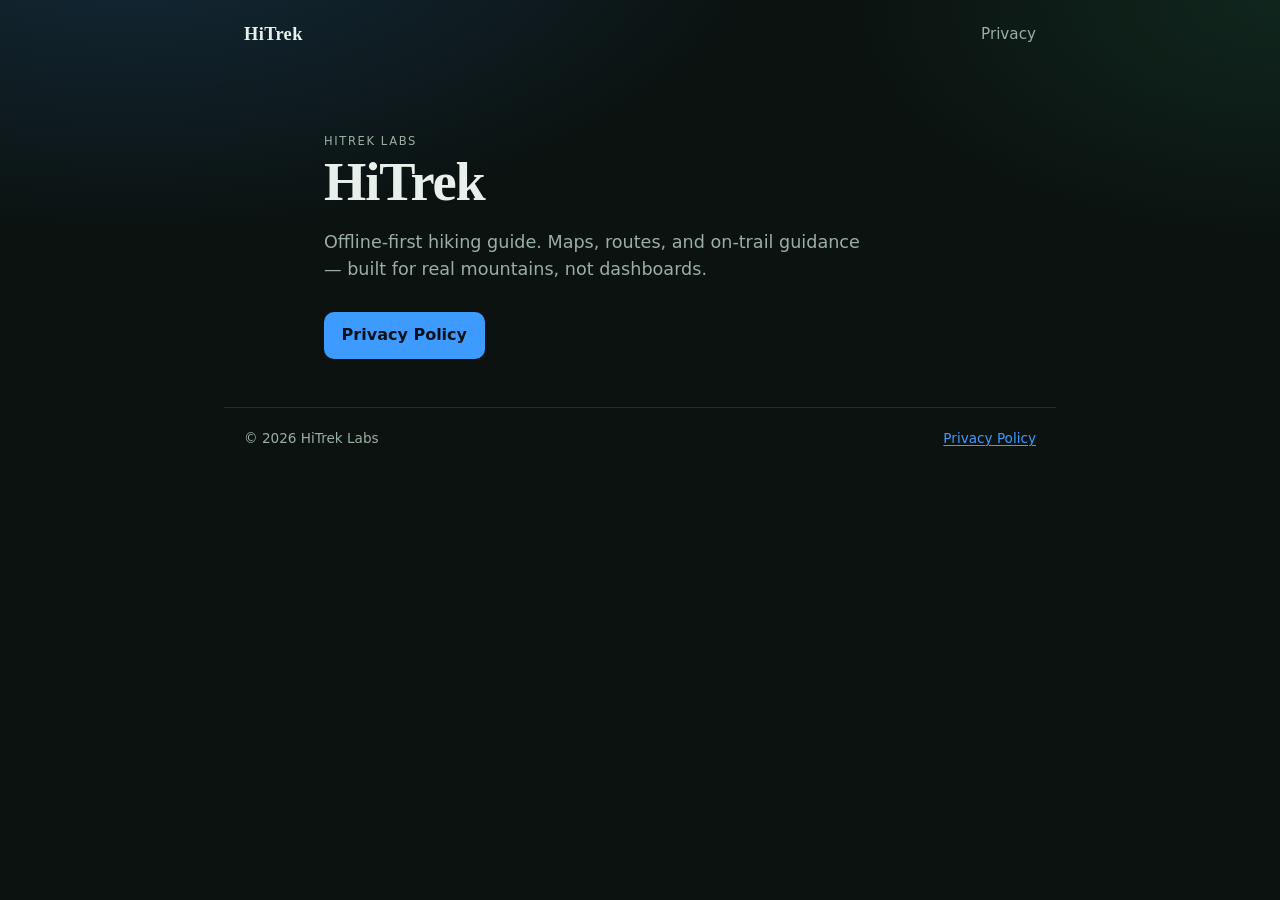
==== index.html @ 93155e86 "Add HiTrek privacy policy site for App Store / GDPR." ====
<!DOCTYPE html>
<html lang="en">
  <head>
    <meta charset="utf-8" />
    <meta name="viewport" content="width=device-width, initial-scale=1" />
    <title>HiTrek</title>
    <meta
      name="description"
      content="HiTrek — offline-first hiking guide. Privacy policy for the App Store."
    />
    <link rel="stylesheet" href="/styles.css" />
  </head>
  <body>
    <header class="site-header">
      <a class="brand" href="/">HiTrek</a>
      <nav>
        <a href="/privacy/">Privacy</a>
      </nav>
    </header>

    <main class="hero">
      <p class="eyebrow">HiTrek Labs</p>
      <h1>HiTrek</h1>
      <p class="lede">
        Offline-first hiking guide. Maps, routes, and on-trail guidance —
        built for real mountains, not dashboards.
      </p>
      <p class="cta-row">
        <a class="btn" href="/privacy/">Privacy Policy</a>
      </p>
    </main>

    <footer class="site-footer">
      <span>© <span id="year"></span> HiTrek Labs</span>
      <a href="/privacy/">Privacy Policy</a>
    </footer>
    <script>
      document.getElementById("year").textContent = String(new Date().getFullYear());
    </script>
  </body>
</html>
---- styles.css ----
:root {
  --bg: #0b1210;
  --bg-elev: #121c18;
  --text: #e8f0eb;
  --muted: #9aafa3;
  --accent: #3d9bff;
  --line: rgba(232, 240, 235, 0.12);
  --max: 42rem;
  --sans: "Iowan Old Style", "Palatino Linotype", Palatino, "Book Antiqua", Georgia, serif;
  --ui: ui-sans-serif, system-ui, -apple-system, "Segoe UI", sans-serif;
}

* {
  box-sizing: border-box;
}

html {
  color-scheme: dark;
}

body {
  margin: 0;
  min-height: 100vh;
  font-family: var(--ui);
  background:
    radial-gradient(1200px 600px at 10% -10%, rgba(61, 155, 255, 0.18), transparent 55%),
    radial-gradient(900px 500px at 100% 0%, rgba(46, 160, 110, 0.14), transparent 50%),
    var(--bg);
  color: var(--text);
  line-height: 1.55;
}

a {
  color: var(--accent);
  text-decoration-thickness: 1px;
  text-underline-offset: 0.15em;
}

a:hover {
  color: #7ab8ff;
}

.site-header,
.site-footer {
  display: flex;
  align-items: center;
  justify-content: space-between;
  gap: 1rem;
  max-width: 52rem;
  margin: 0 auto;
  padding: 1.25rem 1.25rem;
}

.brand {
  font-family: var(--sans);
  font-weight: 700;
  font-size: 1.15rem;
  color: var(--text);
  text-decoration: none;
  letter-spacing: 0.02em;
}

.site-header nav a {
  color: var(--muted);
  text-decoration: none;
  font-size: 0.95rem;
}

.site-header nav a[aria-current="page"],
.site-header nav a:hover {
  color: var(--text);
}

.site-footer {
  border-top: 1px solid var(--line);
  color: var(--muted);
  font-size: 0.85rem;
  margin-top: 3rem;
}

.hero {
  max-width: var(--max);
  margin: 4rem auto 2rem;
  padding: 0 1.25rem;
}

.hero h1 {
  font-family: var(--sans);
  font-size: clamp(2.4rem, 6vw, 3.4rem);
  line-height: 1.05;
  margin: 0.25rem 0 0.75rem;
  letter-spacing: -0.02em;
}

.lede {
  color: var(--muted);
  font-size: 1.1rem;
  max-width: 34rem;
}

.eyebrow {
  text-transform: uppercase;
  letter-spacing: 0.14em;
  font-size: 0.72rem;
  color: var(--muted);
  margin: 0;
}

.cta-row {
  margin-top: 1.75rem;
}

.btn {
  display: inline-block;
  background: var(--accent);
  color: #061018;
  font-weight: 600;
  text-decoration: none;
  padding: 0.7rem 1.1rem;
  border-radius: 10px;
}

.btn:hover {
  color: #061018;
  filter: brightness(1.06);
}

.doc {
  max-width: var(--max);
  margin: 2rem auto 0;
  padding: 0 1.25rem 2rem;
}

.doc h1 {
  font-family: var(--sans);
  font-size: clamp(1.9rem, 4vw, 2.4rem);
  margin: 0.2rem 0 0.75rem;
  letter-spacing: -0.02em;
}

.doc h2 {
  font-family: var(--sans);
  font-size: 1.25rem;
  margin: 2.25rem 0 0.75rem;
  padding-top: 0.5rem;
  border-top: 1px solid var(--line);
}

.doc .meta {
  color: var(--muted);
  font-size: 0.95rem;
}

.doc ul {
  padding-left: 1.2rem;
}

.doc li {
  margin: 0.45rem 0;
}

.toc {
  background: var(--bg-elev);
  border: 1px solid var(--line);
  border-radius: 12px;
  padding: 0.85rem 1rem;
  margin: 1.5rem 0;
}

.toc ol {
  margin: 0;
  padding-left: 1.2rem;
}

.toc a {
  color: var(--text);
  text-decoration: none;
}

.toc a:hover {
  color: var(--accent);
}

table {
  width: 100%;
  border-collapse: collapse;
  font-size: 0.92rem;
  margin: 1rem 0;
}

th,
td {
  border: 1px solid var(--line);
  padding: 0.65rem 0.7rem;
  vertical-align: top;
  text-align: left;
}

th {
  background: var(--bg-elev);
  font-weight: 600;
}

.fine {
  color: var(--muted);
  font-size: 0.85rem;
}

@media (max-width: 640px) {
  table,
  thead,
  tbody,
  th,
  td,
  tr {
    display: block;
  }

  thead {
    display: none;
  }

  tr {
    border: 1px solid var(--line);
    border-radius: 10px;
    margin-bottom: 0.75rem;
    padding: 0.35rem 0;
    background: var(--bg-elev);
  }

  td {
    border: none;
    padding: 0.35rem 0.75rem;
  }

  td::before {
    content: attr(data-label);
    display: block;
    font-size: 0.72rem;
    text-transform: uppercase;
    letter-spacing: 0.08em;
    color: var(--muted);
    margin-bottom: 0.15rem;
  }
}
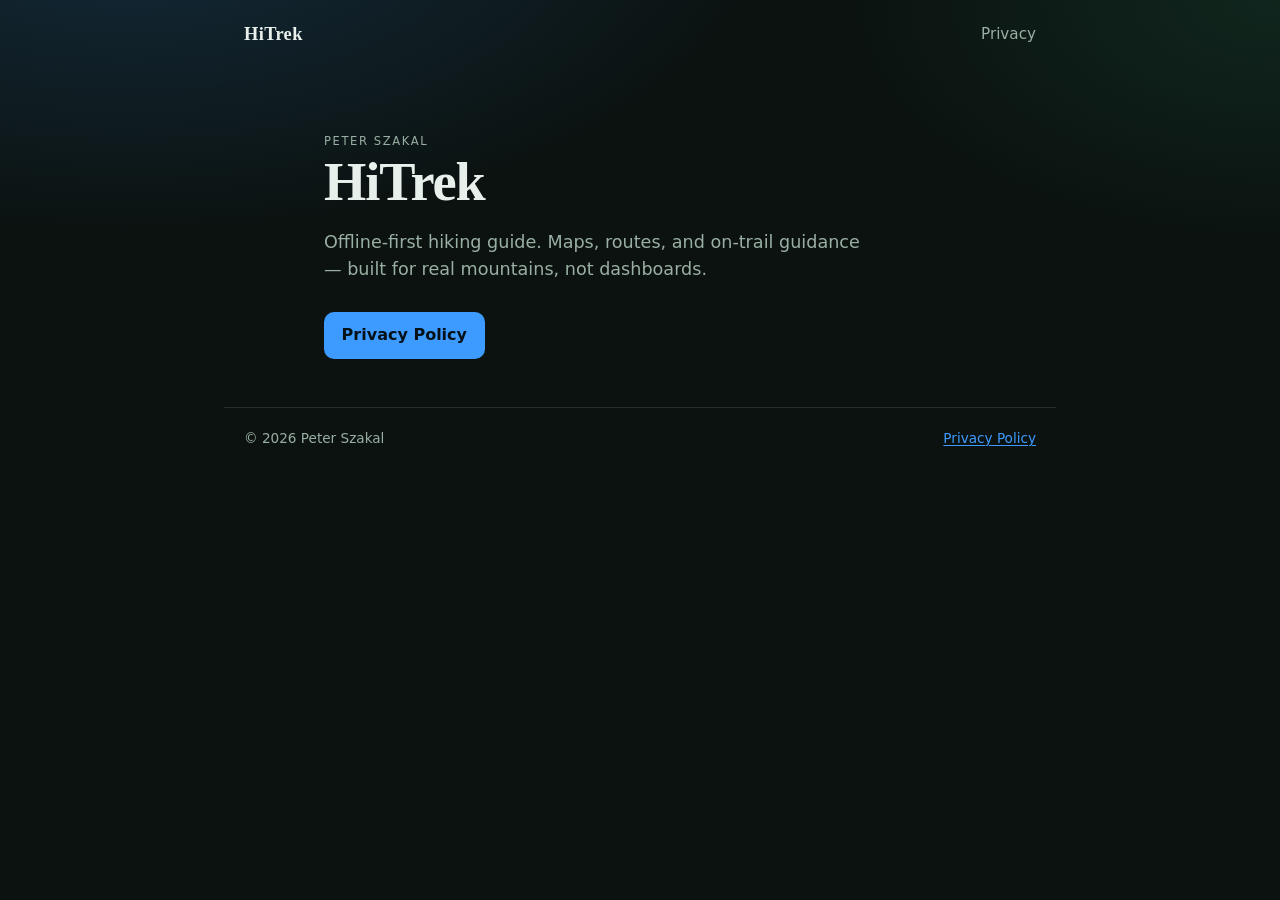
==== commit ce040cf2: "Fix relative links for GitHub project Pages under /hitrek-site/. Co-authored-by: Cursor <cursoragent" ====
--- a/index.html
+++ b/index.html
@@ -8,31 +8,31 @@
       name="description"
       content="HiTrek — offline-first hiking guide. Privacy policy for the App Store."
     />
-    <link rel="stylesheet" href="/styles.css" />
+    <link rel="stylesheet" href="styles.css" />
   </head>
   <body>
     <header class="site-header">
-      <a class="brand" href="/">HiTrek</a>
+      <a class="brand" href="./">HiTrek</a>
       <nav>
-        <a href="/privacy/">Privacy</a>
+        <a href="privacy/">Privacy</a>
       </nav>
     </header>
 
     <main class="hero">
-      <p class="eyebrow">HiTrek Labs</p>
+      <p class="eyebrow">Peter Szakal</p>
       <h1>HiTrek</h1>
       <p class="lede">
         Offline-first hiking guide. Maps, routes, and on-trail guidance —
         built for real mountains, not dashboards.
       </p>
       <p class="cta-row">
-        <a class="btn" href="/privacy/">Privacy Policy</a>
+        <a class="btn" href="privacy/">Privacy Policy</a>
       </p>
     </main>
 
     <footer class="site-footer">
-      <span>© <span id="year"></span> HiTrek Labs</span>
-      <a href="/privacy/">Privacy Policy</a>
+      <span>© <span id="year"></span> Peter Szakal</span>
+      <a href="privacy/">Privacy Policy</a>
     </footer>
     <script>
       document.getElementById("year").textContent = String(new Date().getFullYear());
